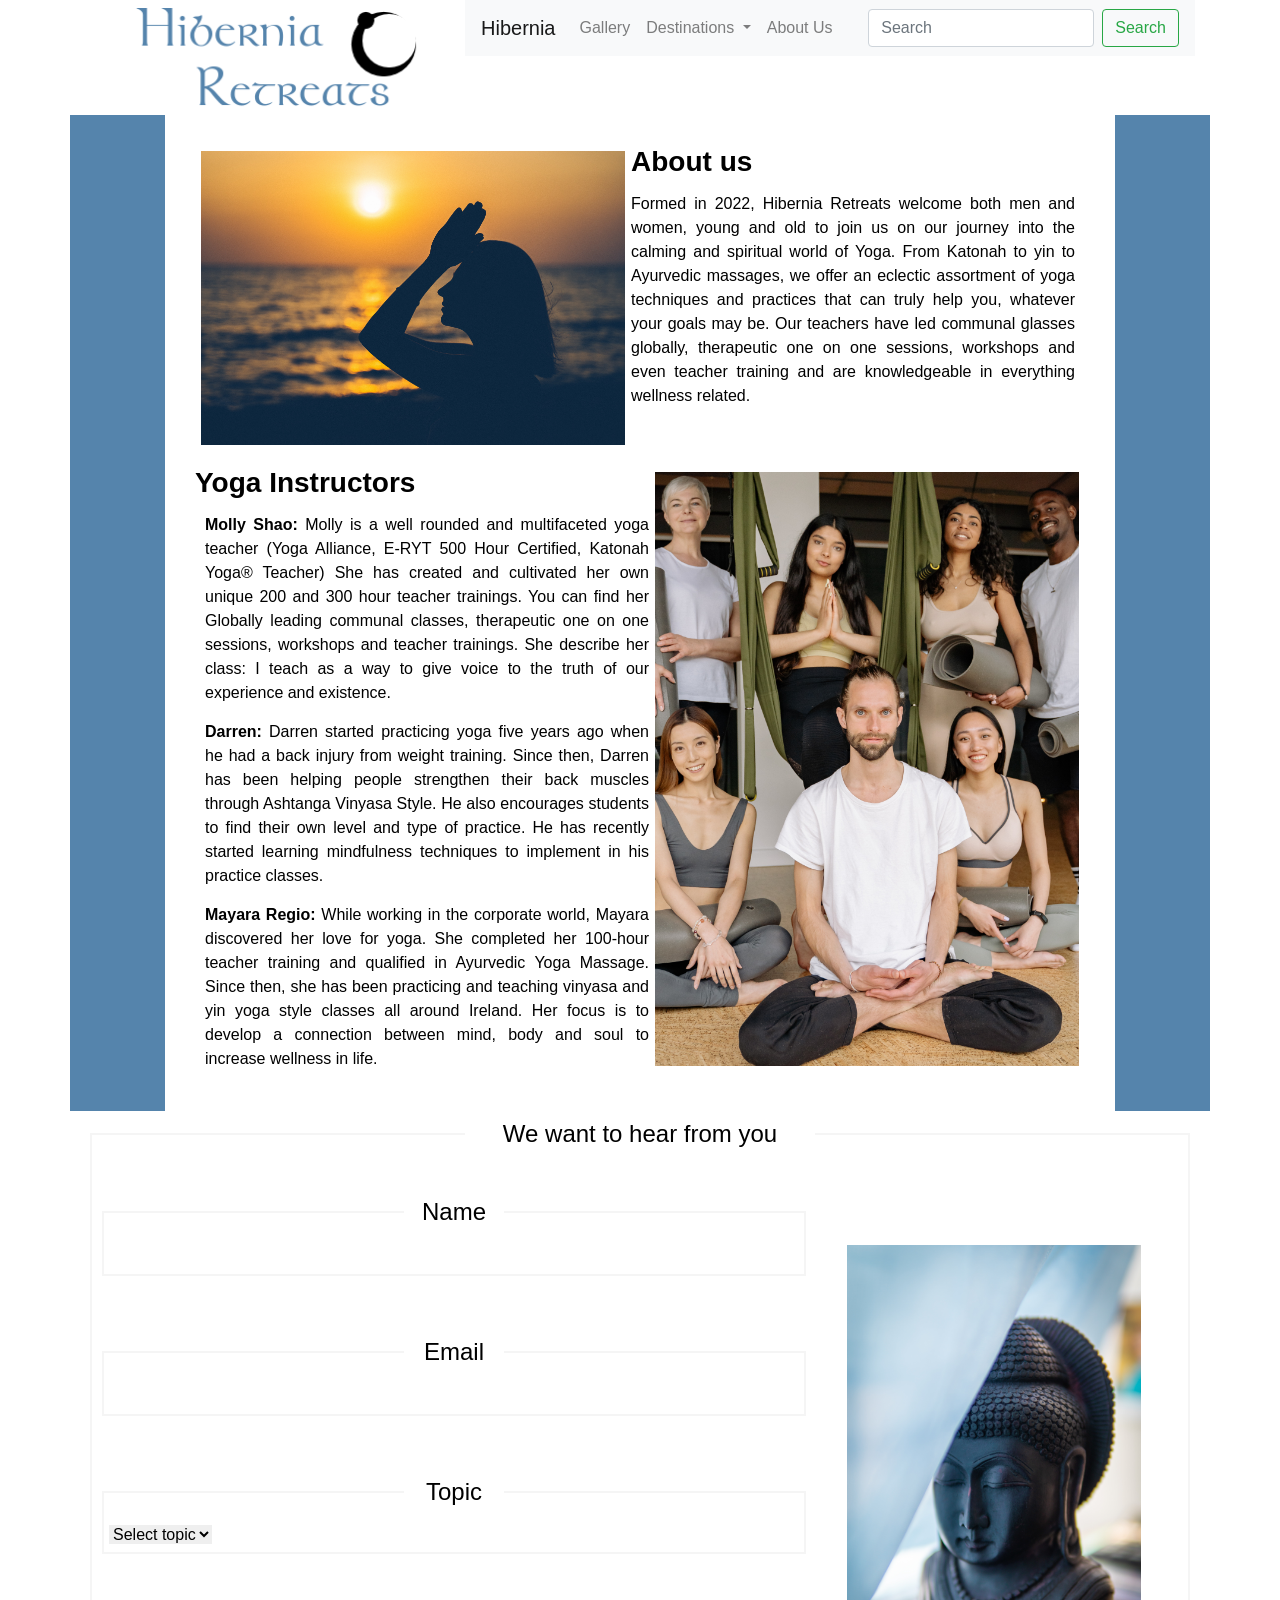
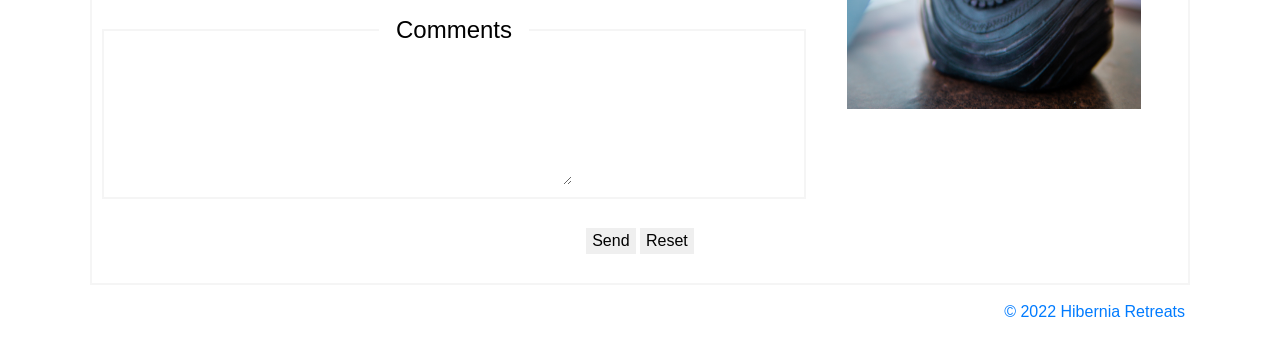
==== Hibernia/ContactUs.html @ 06838f17 "submit button - modal" ====
<!DOCTYPE html>

<html lang="en">

<head>
  <meta charset="UTF-8">

  <!--resets the viewPort-->
  <meta name="viewport" content="width=device-width,initial-scale=1.0">

  <!--adds CSS for IE9 & older-->
  <script src="http://css3-mediaqueries-js.googlecode.com/svn/trunk/css3-mediaqueries.js"></script>

  <!--Bootstrap CDN-->
  <link rel="stylesheet" href="https://cdn.jsdelivr.net/npm/bootstrap@4.6.1/dist/css/bootstrap.min.css">
  <script src="https://cdn.jsdelivr.net/npm/jquery@3.6.0/dist/jquery.slim.min.js"></script>
  <script src="https://cdn.jsdelivr.net/npm/popper.js@1.16.1/dist/umd/popper.min.js"></script>
  <script src="https://cdn.jsdelivr.net/npm/bootstrap@4.6.1/dist/js/bootstrap.bundle.min.js"></script>

  <link rel="stylesheet" href="css/contactUs.css">

  <script src="javascript/aboutUs.js"></script>

</head>

<body>  
      <!--head was done by Darren-->
      <div class="container">

          <!-- header logo and navbar -->
        <div class="row"> 
          <div class="col-sm-4">
            <div id="header">
              <a href = "index.html">
                <img src="images/logo.png" href="index.html" alt="Hibernia Retreats Logo">
              </a>
            </div>
          </div>
            
          <div class="col-sm-8">
            <div id="navbar">
              <nav class="navbar navbar-expand-lg navbar-light bg-light">
                <li class="navbar-brand" href="">Hibernia</li>
                
                <button class="navbar-toggler" type="button"
                  data-toggle="collapse"
                  data-target="#navbarContent"
                  aria-controls="navbarContent"
                  aria-expanded="false"
                  aria-label="Toggle navigation">
                  <span class="navbar-toggler-icon"></span>
                </button>
  
                <div class="collapse navbar-collapse" id="navbarContent">
                  <ul class="navbar-nav mr-auto">
                    
                    <a class="nav-link" href="gallery.html">Gallery</span></a>
                    
                    <li class="nav-item dropdown">
                      <a class="nav-link dropdown-toggle" id="navbarDropdown" role="button" data-toggle="dropdown" aria-haspopup="true" aria-expanded="false">
                      Destinations
                      </a>
                      <div class="dropdown-menu" aria-labelledby="navbarDropdown">
                        <a class="dropdown-item" href="destinations.html">All destinations</a>
                          <div class="dropdown-divider"></div>
                          <a class="dropdown-item" href="destinations/glendalough.html">Glendalough</a>
                          <a class="dropdown-item" href="destinations/cliffs-of-moher.html">Cliffs of Moher</a>
                          <a class="dropdown-item" href="destinations/killarney.html">Killarney National Park</a>
                      </div>
                    </li>
                    
                    <li class="nav-item">
                      <a class="nav-link" href="contactUs.html">About Us</a>
                    </li>
                  </ul>
                  
                  <!-- search -->
                  <form class="form-inline my-2 my-lg-0">
                    <input class="form-control mr-sm-2" type="search" placeholder="Search" aria-label="Search">
                    <button class="btn btn-outline-success my-2 my-sm-0" type="submit">Search</button>
                  </form>
                </div>
              </nav>
            </div>
          </div>
        </div> <!-- end of row -->

        <div id="content" class="row">
          <div id="buffer" class="col-sm-1">
          </div>

          <div id ="contentArea" class="col-sm-10">
            
            <img src="images/aboutUs/aboutUs.jpeg" class="leftImage">
            <h3><b>About us</b></h3>
            <p> Formed in 2022, Hibernia Retreats welcome both men and women, young and old to join us on our journey into the calming and spiritual world of Yoga. From Katonah to yin to Ayurvedic massages, we offer an eclectic assortment of yoga techniques and practices that can truly help you, whatever your goals may be. Our teachers have led communal glasses globally, therapeutic one on one sessions, workshops and even teacher training and are knowledgeable in everything wellness related. </p>
            <br/>
            <br/>
            <img src="images/aboutUs/yogaTeam2.jpeg" class="rightImage">
            <h3><b>Yoga Instructors</b></h3>
            <p><b>Molly Shao:</b> Molly is a well rounded and multifaceted yoga teacher (Yoga Alliance, E-RYT 500 Hour Certified, Katonah Yoga® Teacher) She has created and cultivated her own unique 200 and 300 hour teacher trainings. You can find her Globally leading communal classes, therapeutic one on one sessions, workshops and teacher trainings. She describe her class:  I teach as a way to give voice to the truth of our experience and existence.</p>
            <p><b>Darren:</b> Darren started practicing yoga five years ago when he had a back injury from weight training. Since then, Darren has been helping people strengthen their back muscles through Ashtanga Vinyasa Style. He also encourages students to find their own level and type of practice. He has recently started learning mindfulness techniques to implement in his practice classes.</p>
            <p><b>Mayara Regio:</b> While working in the corporate world, Mayara discovered her love for yoga. She completed her 100-hour teacher training and qualified in Ayurvedic Yoga Massage. Since then, she has been practicing and teaching vinyasa and yin yoga style classes all around Ireland. Her focus is to develop a connection between mind, body and soul to increase wellness in life.  </p>
          </div>

				  <div id="buffer" class="col-sm-1">
          </div>
        </div> <!-- end of row -->

              <form action="" method="post" id="contactForm" name="contactUs"  onsubmit="return false;">

                <fieldset class="title">
                  <legend id="title">We want to hear from you </legend>
                  <br/>

                  <div class="row">
                    <div class="col-sm-8">
                      <div id="contactUs">

                        <fieldset class="name">
                          <legend>Name</legend>
                          <input type="text" id="name" name="name" size="50"/>
                        </fieldset>
						<span class="nameError">Please enter your name!</span>
                        <br/>
                        <br/>
    
                        <fieldset class="email">
                          <legend>Email</legend>
                          <input type="text" name="email" id="email" size="50">
                        </fieldset>
						<span class="emailError">Please enter a valid email!</span>
                        <br/>
                        <br/>
        
                        <fieldset class="topic">
                          <legend>Topic</legend>
                          <select id="dropBoxTopic" name="dropBoxTopic" onchange="">
                            <option value="Select topic">Select topic</option>
                            <option value="Contact Us">Contact Us</option>
                            <option value="Suggestion">Suggestion</option>
                            <option value="Retreats">Retreats</option>
                            <option value="Instructions">Instructions</option>
                            </select>
                        </fieldset>
                        <br/>
                        <br/>
        
                        <fieldset class="comments">
                          <legend id="comments">Comments</legend>
                          <textarea rows="5" cols="47"></textarea>
                        </fieldset>
            <span class="commentsError">Please enter your comments!</span>

                      </div> <!--end of id contactUs div-->
                    </div> <!--end of class col-sm-8 div-->

                    <div class="col-sm-4">
                      <div id="buddhaHead">
                        <img src="images/aboutUs/buddhaHead.png" alt="Buddha Head">
                      </div> <!--end of id buddhaHead div-->
                    </div> <!--end of class col-sm-4 div-->
                  </div> <!--end of class row div-->
                  <br/>

                  <div class="row">
                    <div class="col-sm-12">
                      <div id="button">
                        <!-- Trigger/Open The Modal -->
                        <input type="submit" value="Send" id="Send">

                          <!-- The Modal -->
                          <div id="myModal" class="modal">
                            <!-- Modal content -->
                            <div class="modal-content">
                              <div class="modal-header">
                                <span class="close">&times;</span>
                                  <h2>Hello =)</h2>
                              </div>
                              <div class="modal-body">
                                <p>Thank you for your email. We will reply to you as soon as possible.</p>
                              </div>
                              <div class="modal-footer">
                                <h3>Namaste</h3>
                              </div>
                            </div>
                          </div>

                        <a href="contactUs.html"> <input type="reset" value="Reset" id="Reset" onclick="return confirm_reset()">
                      </div> <!--end of id button div-->
                    </div> <!--end of class col-sm-12 div-->
                  </div> <!--end of class row div-->
                  <br/>
         
                </fieldset>
              </form>

              <div class="row">
                <div class="col-sm-12">
                  <div id="footer">
                    <p>© 2022 Hibernia Retreats</p>
                  </div> <!--end of id footer div-->
                </div> <!--end of class col-sm-12 div-->
              </div> <!--end of class row div-->

      </div> <!--end of class container div-->

</body>

</html>
---- Hibernia/css/contactUs.css ----
body {
  font-family: Arial, Helvetica, sans-serif;
  color: black;
}

p {
	margin:5px;
	padding:5px;
}

img {
  width: 100%;
  height:100%;
	margin:3px;
	padding:3px;
}

#navbar {
	position:relative;
	bottom: 0px;
}

#buffer{
	background: #5584ac;
}

#contentArea {
	padding: 30px;
  text-align: justify;
}

#footer{
	height:50px;
	text-align:right;
}

.leftImage {
	float:left;
	object-fit: cover;
  width: 430px;
  height: 300px;
}
.rightImage {
	float:right;
	object-fit: cover;
	width: 430px;
  height: 600px;
}

fieldset {
  margin:5px;
  padding:5px;;
  border:solid 2px whitesmoke;
}

.name, .email, .topic, .comments {

}

legend {
  background-color: lightgray);
  text-align: center;
  width: 100px;
}

input, select, textarea {
  border: none;
  outline: none;
}

#title {
  width: 350px;
}

#comments {
  width: 150px;
}

#buddhaHead {
  width: 300px;
  height: 470px;
  margin-top: 50px;
}

#button {
  text-align: center;
}


.nameError, .emailError, .commentsError{
	margin-left: 10px;
	color:red;
}

/* The Modal (background) */
.modal {
  display: none; /* Hidden by default */
  position: fixed; /* Stay in place */
  z-index: 1; /* Sit on top */
  left: 0;
  top: 0;
  width: 100%; /* Full width */
  height: 100%; /* Full height */
  overflow: auto; /* Enable scroll if needed */
  background-color: rgb(0,0,0); /* Fallback color */
  background-color: rgba(0,0,0,0.4); /* Black w/ opacity */
  -webkit-animation-name: fadeIn; /* Fade in the background */
  -webkit-animation-duration: 0.4s;
  animation-name: fadeIn;
  animation-duration: 0.4s
}

/* Modal Content */
.modal-content {
  position: fixed;
  bottom: 0;
  background-color: #fefefe;
  width: 100%;
  -webkit-animation-name: slideIn;
  -webkit-animation-duration: 0.4s;
  animation-name: slideIn;
  animation-duration: 0.4s
}

/* The Close Button */
.close {
  color: white;
  float: right;
  font-size: 28px;
  font-weight: bold;
}

.close:hover,
.close:focus {
  color: #000;
  text-decoration: none;
  cursor: pointer;
}

.modal-header {
  padding: 2px 16px;
  background-color: #5584ac;
  color: white;
  text-align: center;
}

.modal-body {padding: 2px 16px;}

.modal-footer {
  padding: 2px 16px;
  background-color: #5584ac;
  color: white;
  text-align: center;
}

/* Add Animation */
@-webkit-keyframes slideIn {
  from {bottom: -300px; opacity: 0} 
  to {bottom: 0; opacity: 1}
}

@keyframes slideIn {
  from {bottom: -300px; opacity: 0}
  to {bottom: 0; opacity: 1}
}

@-webkit-keyframes fadeIn {
  from {opacity: 0} 
  to {opacity: 1}
}

@keyframes fadeIn {
  from {opacity: 0} 
  to {opacity: 1}
}
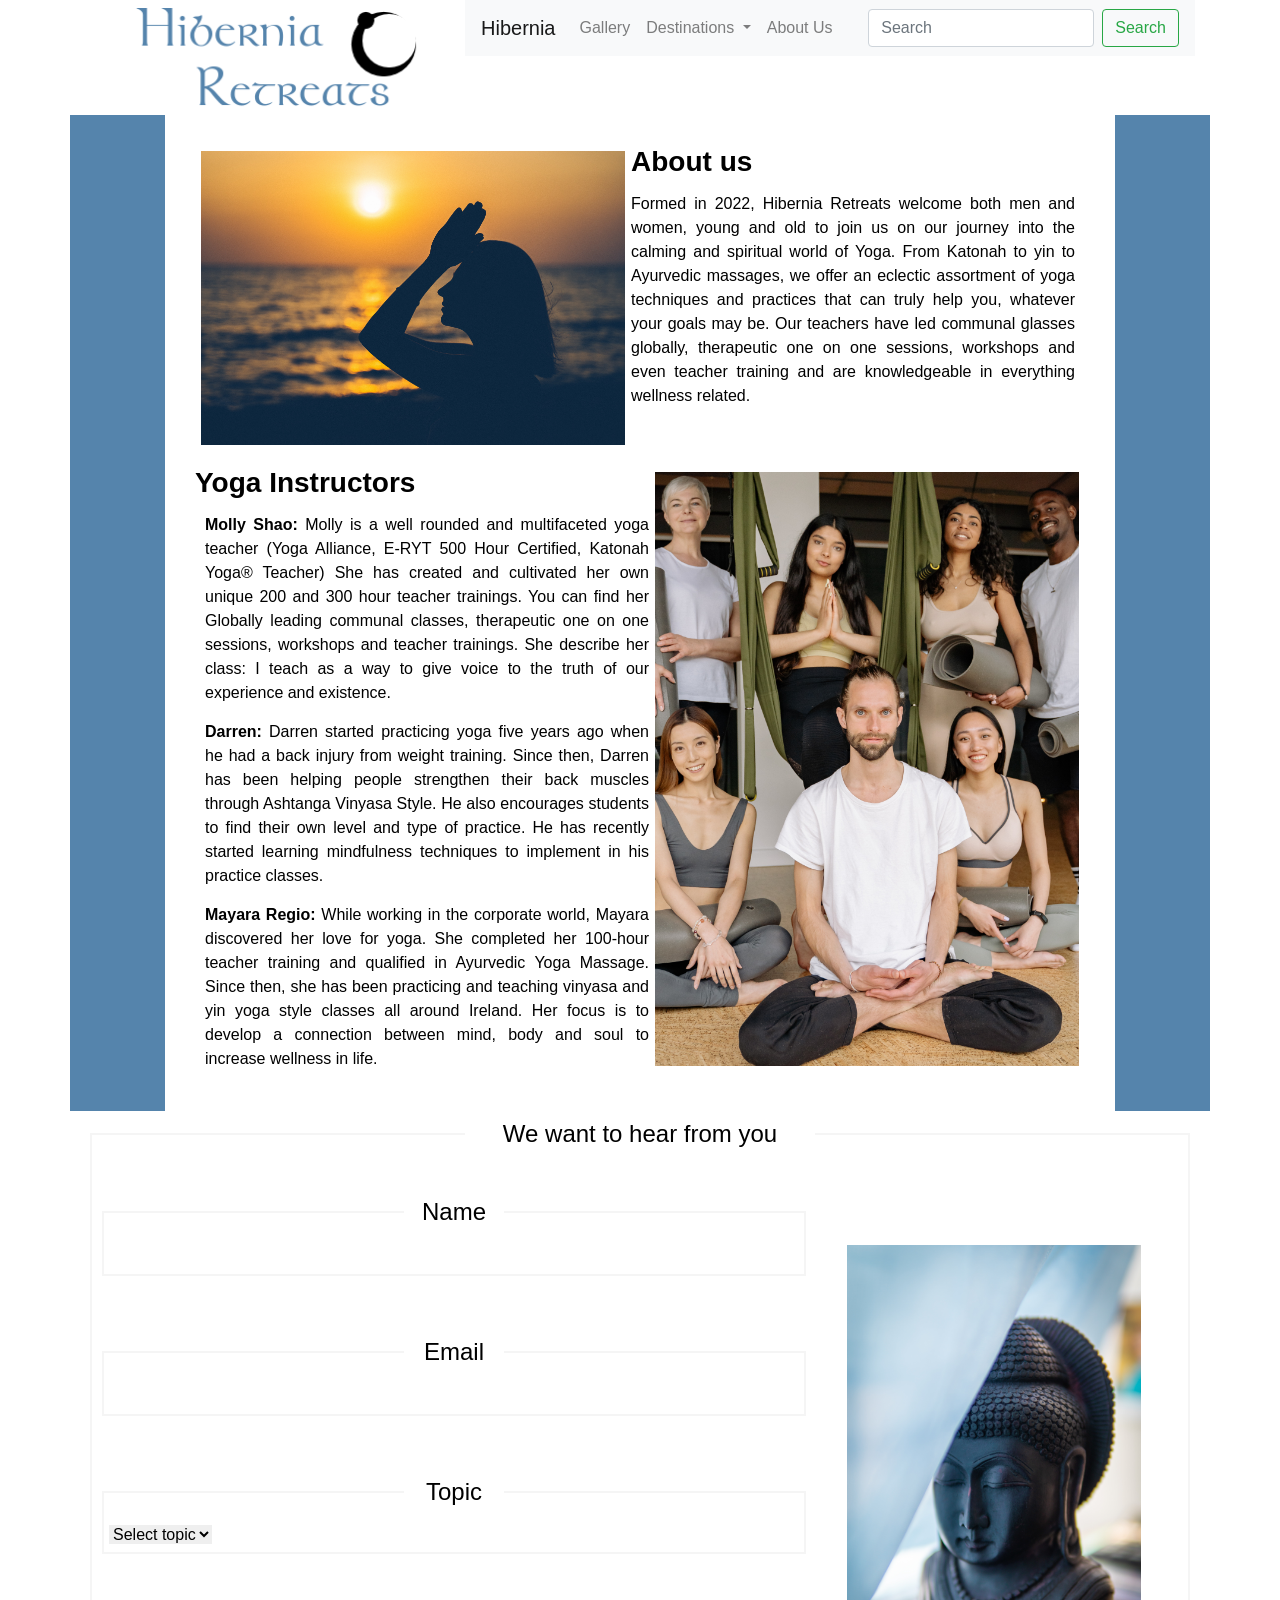
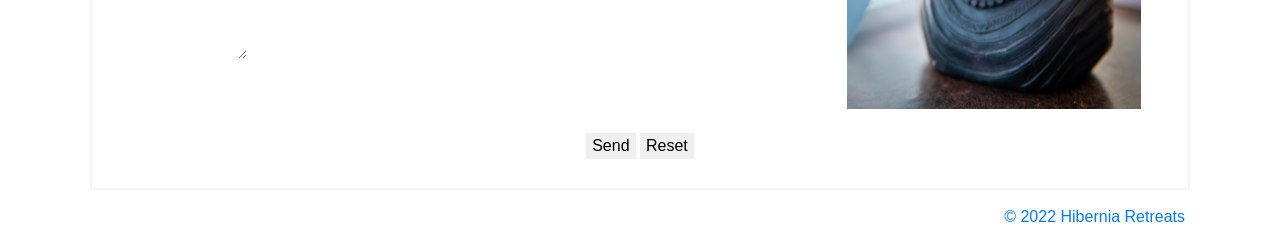
==== commit 8d67196a: "Fixing comments validation" ====
--- a/Hibernia/ContactUs.html
+++ b/Hibernia/ContactUs.html
@@ -19,7 +19,7 @@
 
   <link rel="stylesheet" href="css/contactUs.css">
 
-  <script src="javascript/aboutUs.js"></script>
+
 
 </head>
 
@@ -145,12 +145,14 @@
                         </fieldset>
                         <br/>
                         <br/>
-        
+						<!--
                         <fieldset class="comments">
                           <legend id="comments">Comments</legend>
                           <textarea rows="5" cols="47"></textarea>
-                        </fieldset>
-            <span class="commentsError">Please enter your comments!</span>
+                        </fieldset> -->
+						<textarea name="comments" id="comments">
+						</textarea>
+						<span class="commentsError">Please enter your comments!</span>
 
                       </div> <!--end of id contactUs div-->
                     </div> <!--end of class col-sm-8 div-->
@@ -167,7 +169,7 @@
                     <div class="col-sm-12">
                       <div id="button">
                         <!-- Trigger/Open The Modal -->
-                        <input type="submit" value="Send" id="Send">
+                        <input type="submit" value="Send" id="Send" onclick="showModal()">
 
                           <!-- The Modal -->
                           <div id="myModal" class="modal">
@@ -204,7 +206,7 @@
               </div> <!--end of class row div-->
 
       </div> <!--end of class container div-->
-
+  <script src="javascript/aboutUs.js"></script>
 </body>
 
 </html>
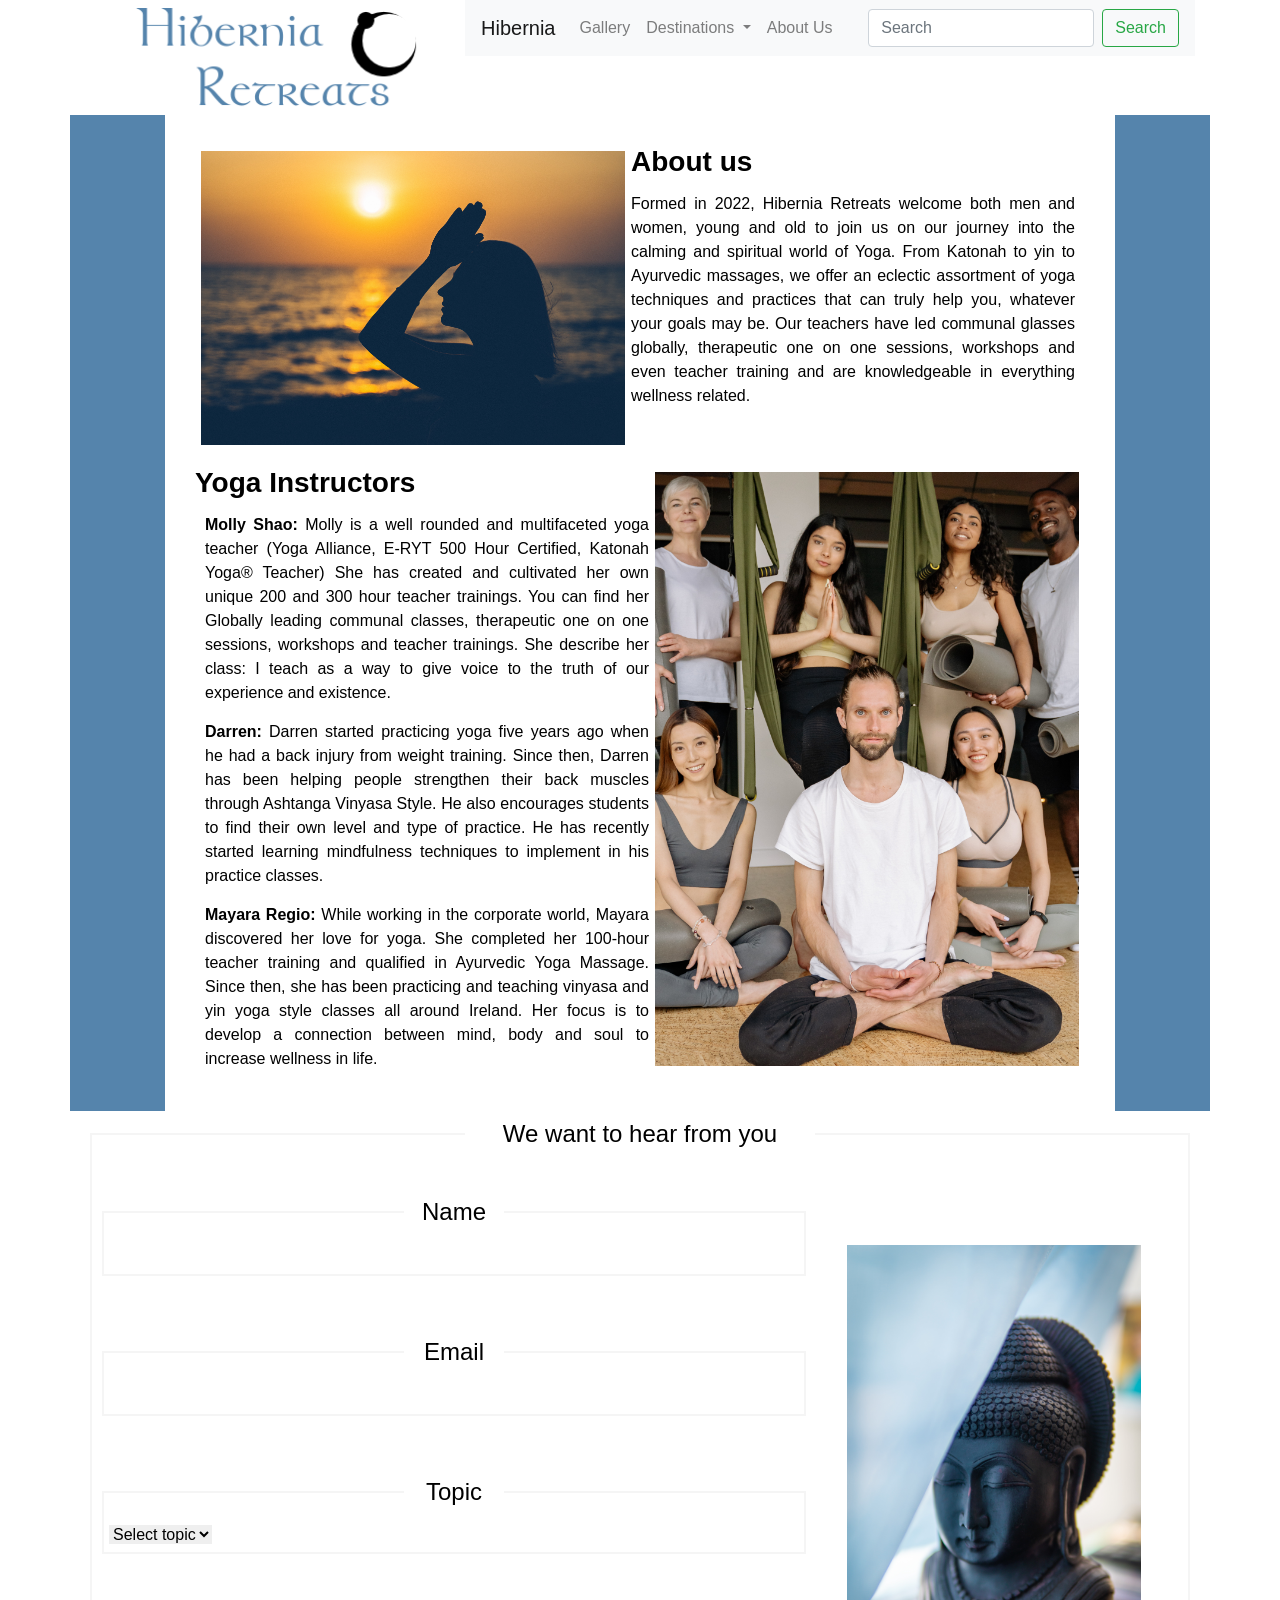
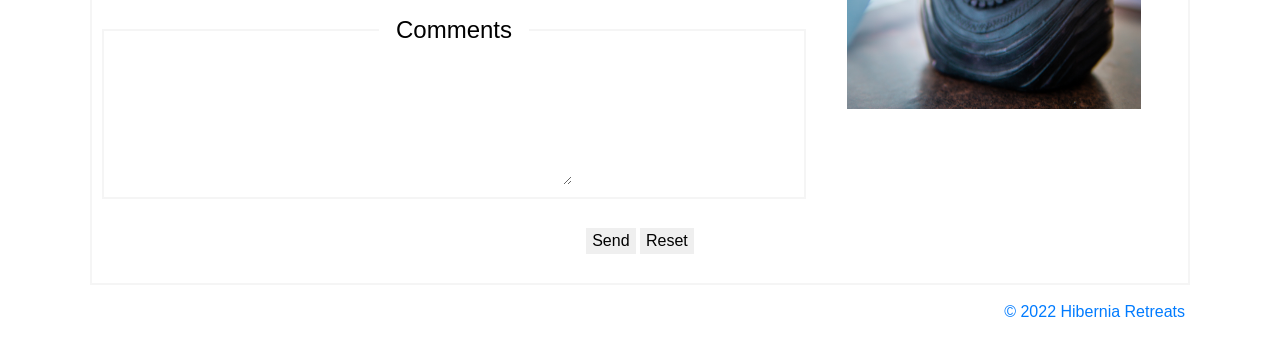
==== commit 845d57e3: "comments box design" ====
--- a/Hibernia/ContactUs.html
+++ b/Hibernia/ContactUs.html
@@ -145,14 +145,12 @@
                         </fieldset>
                         <br/>
                         <br/>
-						<!--
-                        <fieldset class="comments">
-                          <legend id="comments">Comments</legend>
-                          <textarea rows="5" cols="47"></textarea>
-                        </fieldset> -->
-						<textarea name="comments" id="comments">
-						</textarea>
+
+                        <fieldset>
+                          <legend id="comments2">Comments</legend>        
+						              <textarea rows="5" cols="47" name="comments" id="comments" ></textarea>
 						<span class="commentsError">Please enter your comments!</span>
+                        </fieldset> 
 
                       </div> <!--end of id contactUs div-->
                     </div> <!--end of class col-sm-8 div-->
--- a/Hibernia/css/contactUs.css
+++ b/Hibernia/css/contactUs.css
@@ -53,10 +53,6 @@
   border:solid 2px whitesmoke;
 }
 
-.name, .email, .topic, .comments {
-
-}
-
 legend {
   background-color: lightgray);
   text-align: center;
@@ -72,7 +68,7 @@
   width: 350px;
 }
 
-#comments {
+#comments2 {
   width: 150px;
 }
 
@@ -85,7 +81,6 @@
 #button {
   text-align: center;
 }
-
 
 .nameError, .emailError, .commentsError{
 	margin-left: 10px;
@@ -150,7 +145,6 @@
   padding: 2px 16px;
   background-color: #5584ac;
   color: white;
-  text-align: center;
 }
 
 /* Add Animation */
